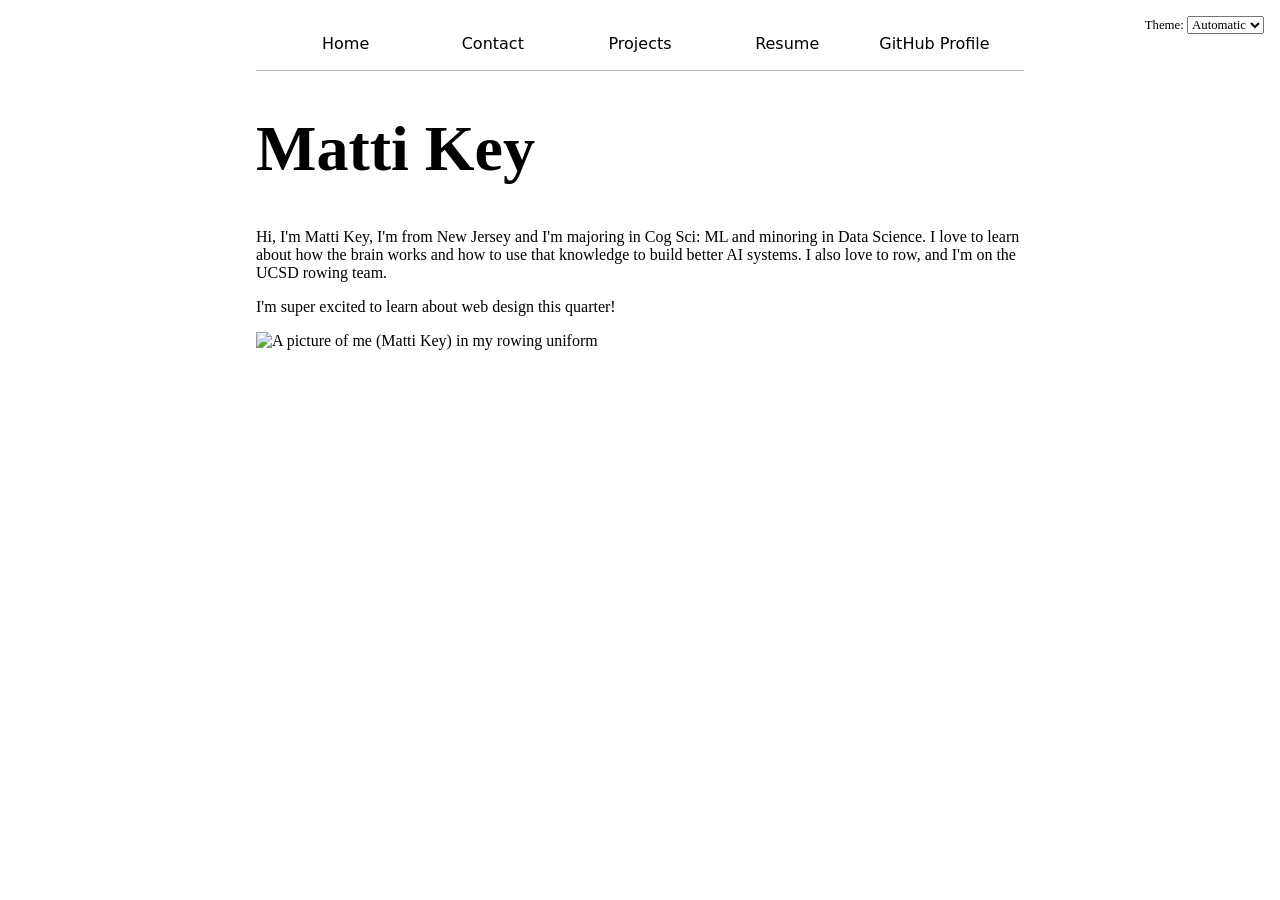
==== index.html @ c8894af3 "trying out lab 3" ====
<!DOCTYPE html>
<html lang="en">
  <head>
    <meta charset="UTF-8">
    <meta name="viewport" content="width=device-width, initial-scale=1.0">
    <title>Matti Key: Personal site and portfolio</title>
    <link rel="stylesheet" href="style.css">
    <script type="module" src="/global.js"></script>
  </head>
  <body>
    <!-- <nav>
      <ul>
        <li><a href="/portfolio/index.html">Home</a></li> 
        <li><a href="/portfolio/contact/index.html">Contact</a></li>
        <li><a href="/portfolio/projects/index.html">Projects</a></li>
        <li><a href="https://github.com/keyaura3" target="_blank">GitHub Profile</a></li>
        <li><a href="/portfolio/resume/index.html">Resume</a></li>
      </ul>
    </nav> -->
    <h1>Matti Key</h1>
    <p>
      Hi, I'm Matti Key, I'm from New Jersey and I'm majoring in Cog Sci: ML and minoring in Data Science.
      I love to learn about how the brain works and how to use that knowledge to build better AI systems.
      I also love to row, and I'm on the UCSD rowing team.
    </p>
    <p>I'm super excited to learn about web design this quarter!</p>
    <img src="images/rowing_headshot.jpg" alt="A picture of me (Matti Key) in my rowing uniform" width="270" height="400">
  </body>
</html>
---- style.css ----
nav {
  /* Set line height to 1.5 times the font size
      and use the OS’s UI font as the website font
    */
  display: flex;
  font: 100%/1.5 system-ui;
  max-width: 100ch;
  margin-inline: auto;
  padding: 1rem;
  margin-bottom: 1rem;
  border-bottom-width: 1px;
  border-bottom-style: solid;
  border-bottom-color: oklch(80% 3% 200);
  padding-bottom: 0.4em;
  --color-accent: oklch(80% 3% 200);
  accent-color: var(--color-accent);
  /* background-color: oklch(from var(--color-accent) 95% 5% h) */
  --border-color: oklch(50% 10% 200 / 40%);
  border-bottom-color: var(--border-color);
}
nav ul {
  display: contents;
}
nav li {
  display: contents;
}
nav a {
    flex: 1;
    text-decoration: none;
    color: inherit;
    text-align: center;
    padding: 0.5em;
    
}
nav a:hover {
  border-bottom: 0.4em solid var(--color-accent);
  background-color: color-mix(in oklch, var(--color-accent), canvas 85%);
}
nav a.current {
  border-bottom: 0.4em solid oklch(80% 3% 200);
  padding-bottom: 0.1em;
}
:root {
  --color-accent: oklch(80% 3% 200);
}
html {
  transition:
    background-color 0.3s ease,
    color 0.3s ease,
    border-color 0.3s ease;
}

body, nav, .color-scheme, nav a {
  transition:
    background-color 0.3s ease,
    color 0.3s ease,
    border-color 0.3s ease;
}


body {
  max-width: 100ch;
  padding-inline: 1em;
  margin-inline: max(1em, (100% - 100ch) / 2);
}

form {
  display: grid;
  grid-template-columns: auto 1fr;
  gap: 1em;
  font: inherit;
}

form label {
  display: contents;
}

form input,
form textarea,
form button {
  font: inherit;
  width: 100%;
  box-sizing: border-box;
}

.projects {
  display: grid;
  grid-template-columns: repeat(auto-fill, minmax(15em, 1fr));
  gap: 1em;
}
h1 {
  font-size: 400%;
}

h1, h2, h3, h4, h5, h6 {
  line-height: 1.1;
  text-wrap: balance;
}
:root {
  color-scheme: light dark;
}
.color-scheme {
  position: absolute;
  top: 1rem;
  right: 1rem;
  font-size: 80%;
  font-family: inherit;
}
.color-scheme select {
  font: inherit;
}
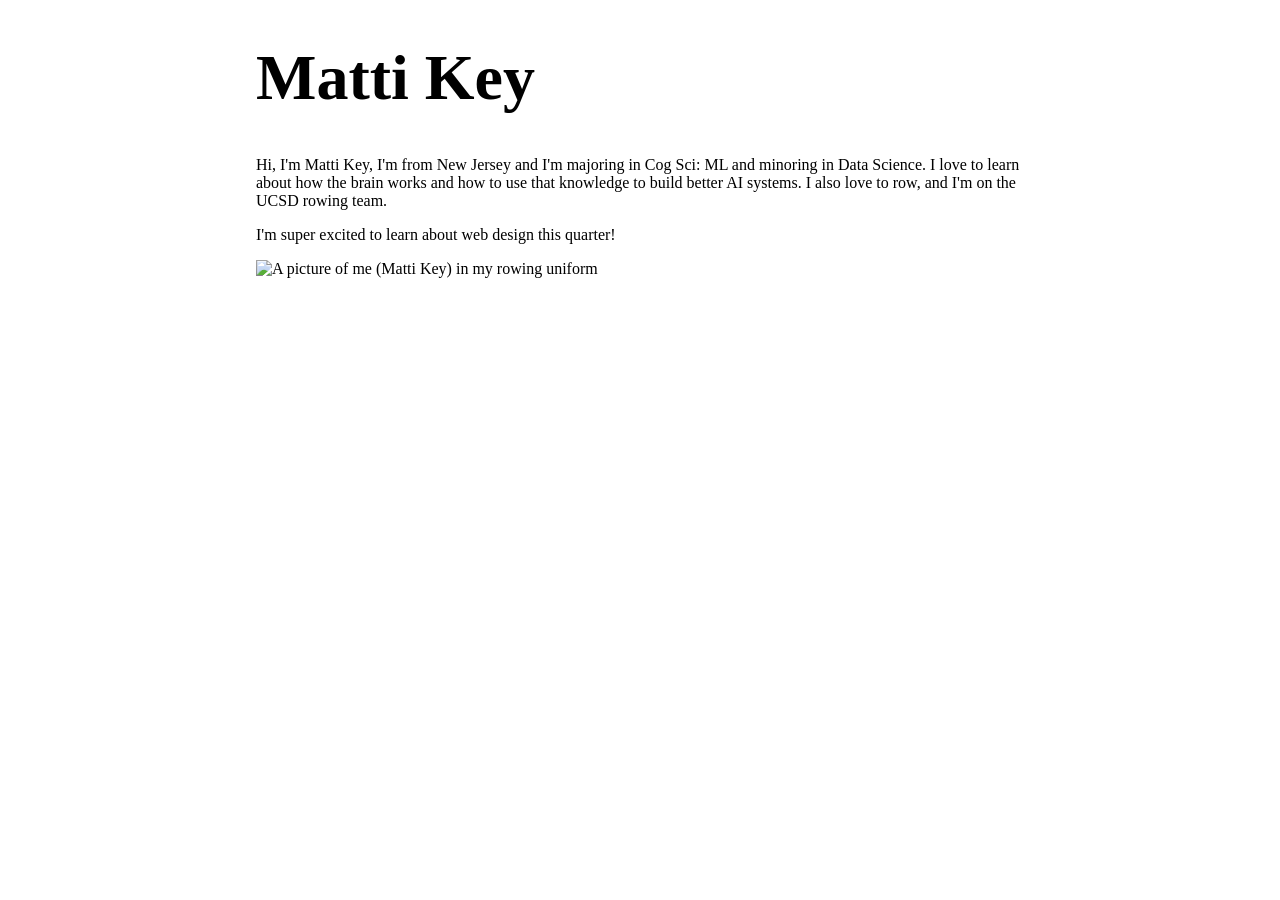
==== commit c24176ed: "trying references" ====
--- a/index.html
+++ b/index.html
@@ -5,7 +5,7 @@
     <meta name="viewport" content="width=device-width, initial-scale=1.0">
     <title>Matti Key: Personal site and portfolio</title>
     <link rel="stylesheet" href="style.css">
-    <script type="module" src="/global.js"></script>
+    <script type="module" src="/portfolio/global.js"></script>
   </head>
   <body>
     <!-- <nav>
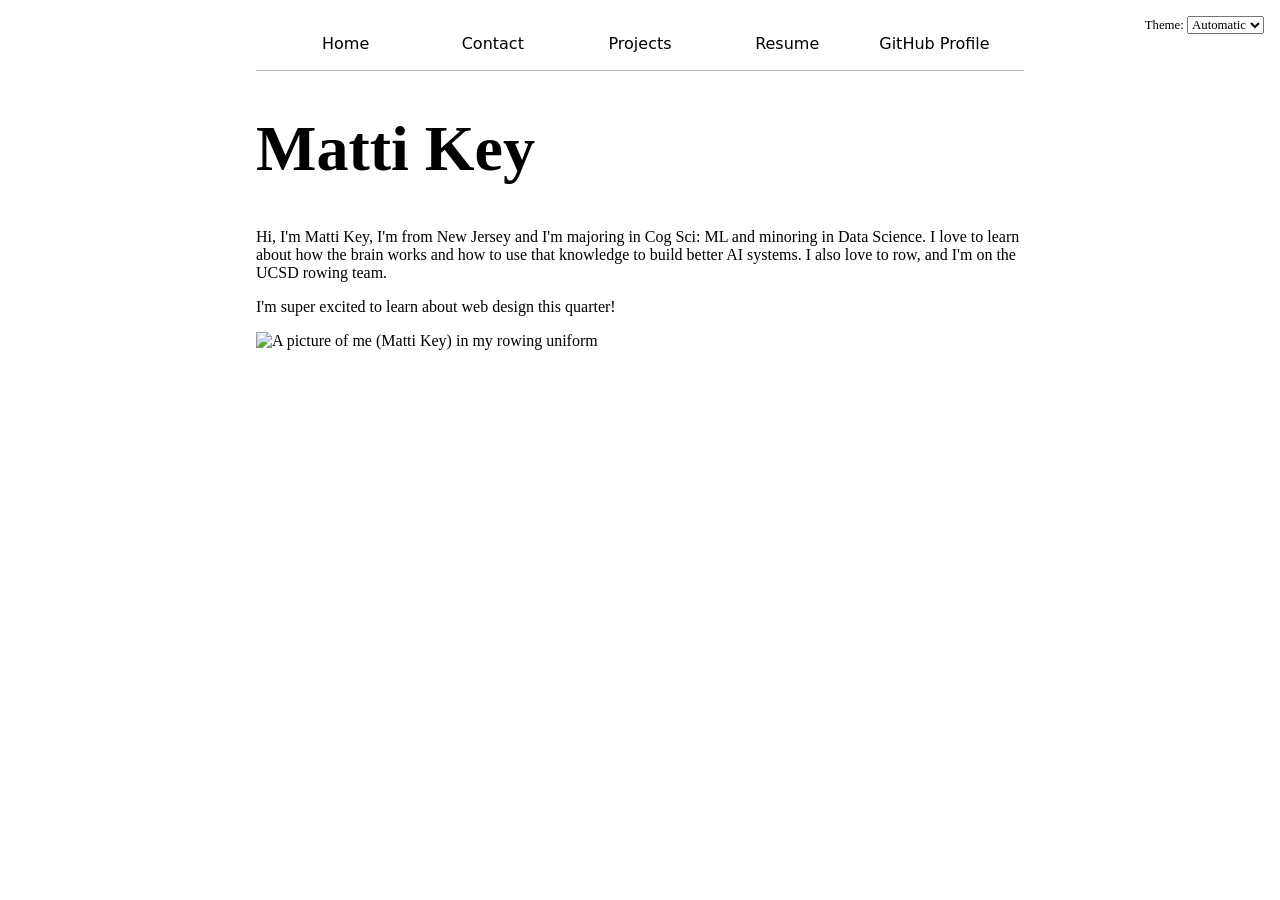
==== commit bedc1fa9: "refs" ====
--- a/index.html
+++ b/index.html
@@ -5,7 +5,7 @@
     <meta name="viewport" content="width=device-width, initial-scale=1.0">
     <title>Matti Key: Personal site and portfolio</title>
     <link rel="stylesheet" href="style.css">
-    <script type="module" src="/portfolio/global.js"></script>
+    <script type="module" src="global.js"></script>
   </head>
   <body>
     <!-- <nav>
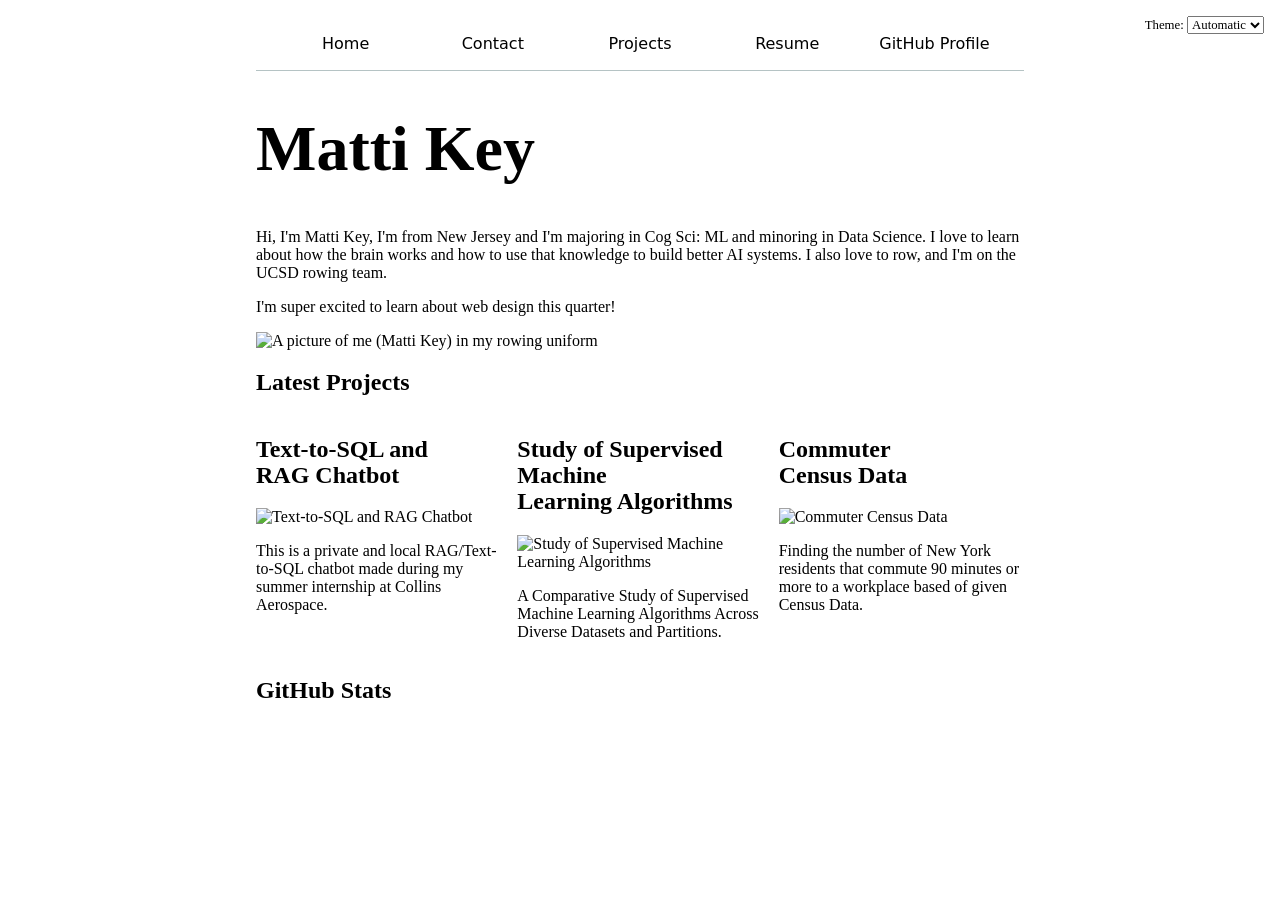
==== commit 63b37af7: "lab 4" ====
--- a/index.html
+++ b/index.html
@@ -6,17 +6,9 @@
     <title>Matti Key: Personal site and portfolio</title>
     <link rel="stylesheet" href="style.css">
     <script type="module" src="global.js"></script>
+    <script src="index.js" type="module" defer></script>
   </head>
   <body>
-    <!-- <nav>
-      <ul>
-        <li><a href="/portfolio/index.html">Home</a></li> 
-        <li><a href="/portfolio/contact/index.html">Contact</a></li>
-        <li><a href="/portfolio/projects/index.html">Projects</a></li>
-        <li><a href="https://github.com/keyaura3" target="_blank">GitHub Profile</a></li>
-        <li><a href="/portfolio/resume/index.html">Resume</a></li>
-      </ul>
-    </nav> -->
     <h1>Matti Key</h1>
     <p>
       Hi, I'm Matti Key, I'm from New Jersey and I'm majoring in Cog Sci: ML and minoring in Data Science.
@@ -25,5 +17,11 @@
     </p>
     <p>I'm super excited to learn about web design this quarter!</p>
     <img src="images/rowing_headshot.jpg" alt="A picture of me (Matti Key) in my rowing uniform" width="270" height="400">
+    
+    <h2>Latest Projects</h2>
+    <div class="projects"></div>
+    
+    <h2>GitHub Stats</h2>
+    <div id="profile-stats"></div>
   </body>
 </html>
--- a/style.css
+++ b/style.css
@@ -110,4 +110,42 @@
   font: inherit;
 }
 
+#profile-stats {
+  display: grid;
+  grid-template-columns: repeat(auto-fit, minmax(150px, 1fr));
+  gap: 1.5rem;
+  margin-top: 2rem;
+  padding: 1rem 0;
+  max-width: 700px;
+  font-family: 'Inter', sans-serif;
+}
 
+#profile-stats .stat-card {
+  background-color: #ffffff;
+  border-radius: 12px;
+  box-shadow: 0 4px 12px rgba(0, 0, 0, 0.08);
+  padding: 1rem;
+  text-align: center;
+  transition: transform 0.2s ease;
+}
+
+#profile-stats .stat-card:hover {
+  transform: translateY(-4px);
+}
+
+.stat-icon {
+  font-size: 1.8rem;
+  margin-bottom: 0.5rem;
+}
+
+.stat-label {
+  font-size: 0.9rem;
+  color: #555;
+  margin-top: 0.2rem;
+}
+
+.stat-value {
+  font-size: 1.4rem;
+  font-weight: 600;
+  color: #222;
+}
